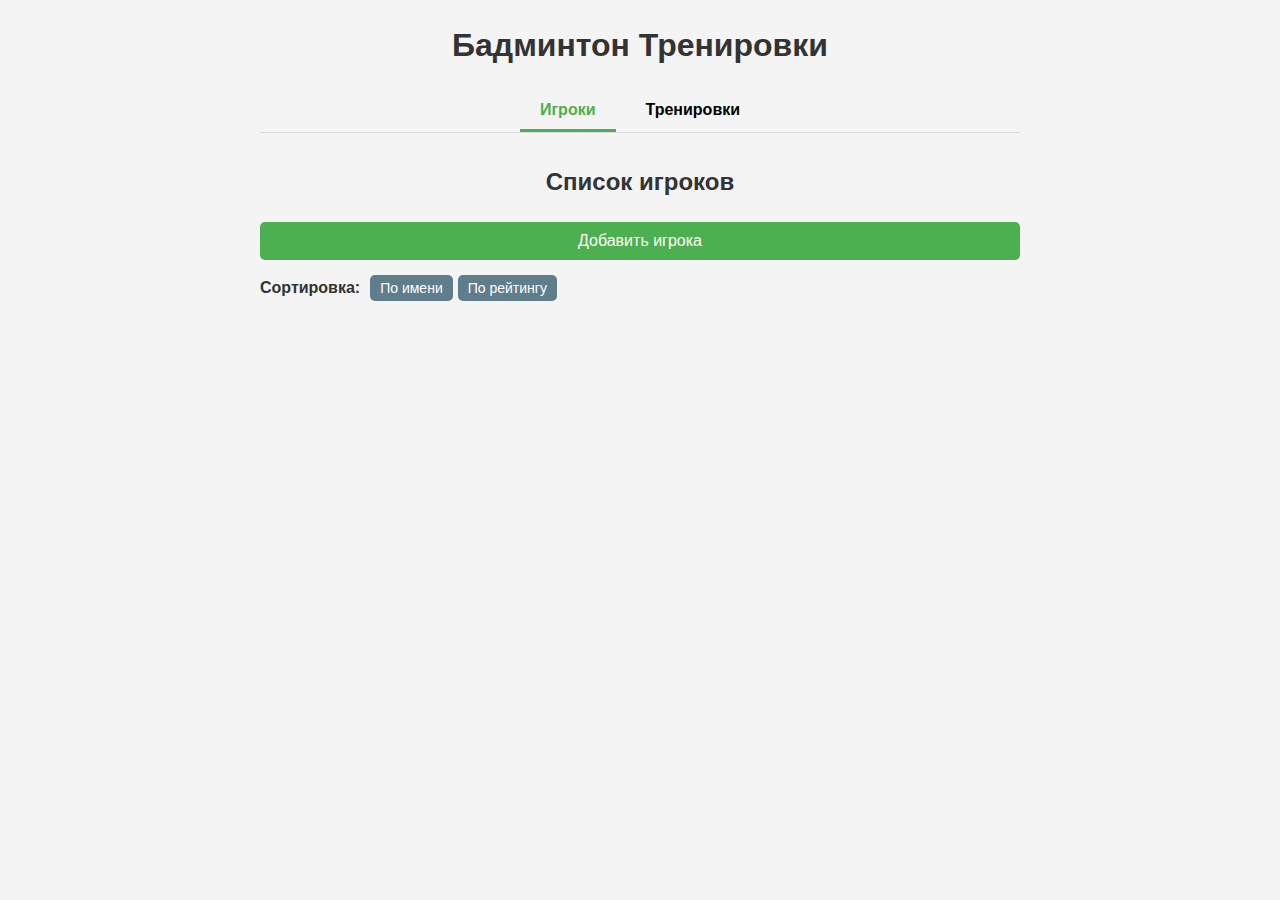
==== index-supabase.html @ 7efea24e "Первоначальная версия приложения для тренировок по бадминтону с Supabase" ====
<!DOCTYPE html>
<html lang="ru">
<head>
    <meta charset="UTF-8">
    <meta name="viewport" content="width=device-width, initial-scale=1.0">
    <title>Бадминтон Тренировки</title>
    <link rel="stylesheet" href="styles.css">
</head>
<body>
    <div class="container">
        <h1>Бадминтон Тренировки</h1>

        <div class="tabs">
            <button class="tab-btn active" data-tab="players">Игроки</button>
            <button class="tab-btn" data-tab="trainings">Тренировки</button>
        </div>

        <div id="players-tab" class="tab-content active">
            <div class="players-section">
                <h2>Список игроков</h2>
                <div class="action-buttons">
                    <button id="add-player-btn" class="btn primary-btn">Добавить игрока</button>
                </div>

                <div class="sort-controls">
                    <label>Сортировка:</label>
                    <button id="sort-name-btn" class="btn sort-btn">По имени</button>
                    <button id="sort-rating-btn" class="btn sort-btn">По рейтингу</button>
                </div>

                <div id="players-list" class="players-list">
                    <!-- Здесь будут отображаться игроки -->
                </div>
            </div>
        </div>

        <div id="trainings-tab" class="tab-content">
            <div class="trainings-section">
                <h2>Список тренировок</h2>
                <div class="action-buttons">
                    <button id="add-training-btn" class="btn primary-btn">Создать тренировку</button>
                </div>

                <div id="trainings-list" class="trainings-list">
                    <!-- Здесь будут отображаться тренировки -->
                </div>
            </div>
        </div>

        
        <!-- Модальное окно для добавления/редактирования игрока -->
        <div id="player-modal" class="modal">
            <div class="modal-content">
                <span class="close-btn">&times;</span>
                <h2 id="modal-title">Добавить игрока</h2>
                <form id="player-form">
                    <input type="hidden" id="player-index" value="">
                    <div class="form-group">
                        <label for="first-name">Имя:</label>
                        <input type="text" id="first-name" name="first-name" required>
                    </div>
                    <div class="form-group">
                        <label for="last-name">Фамилия:</label>
                        <input type="text" id="last-name" name="last-name" required>
                    </div>
                    <div class="form-group">
                        <label for="rating">Рейтинг:</label>
                        <input type="number" id="rating" name="rating" min="0" max="1000" required>
                    </div>
                    <div class="form-group">
                        <label for="photo">Фото:</label>
                        <input type="file" id="photo" name="photo" accept="image/*">
                        <div id="current-photo-container" class="current-photo-container" style="display: none;">
                            <p>Текущее фото:</p>
                            <img id="current-photo" class="current-photo" src="" alt="Текущее фото">
                        </div>
                    </div>
                    <button type="submit" class="btn primary-btn">Сохранить</button>
                </form>
            </div>
        </div>

        <!-- Модальное окно для создания тренировки -->
        <div id="training-modal" class="modal">
            <div class="modal-content">
                <span class="close-btn">&times;</span>
                <h2 id="training-modal-title">Создать тренировку</h2>
                <form id="training-form">
                    <input type="hidden" id="training-index" value="">
                    <div class="form-group">
                        <label for="training-location">Место проведения:</label>
                        <input type="text" id="training-location" name="training-location" required>
                    </div>
                    <div class="form-group">
                        <label for="training-date">Дата проведения:</label>
                        <input type="date" id="training-date" name="training-date" required>
                    </div>
                    <div class="form-group">
                        <label for="training-time">Время проведения:</label>
                        <input type="time" id="training-time" name="training-time" required>
                    </div>
                    <div class="form-group">
                        <label for="training-courts">Количество кортов:</label>
                        <input type="number" id="training-courts" name="training-courts" min="1" max="20" required>
                    </div>
                    <div class="form-group">
                        <label>Участники тренировки:</label>
                        <div class="training-players-header">
                            <button type="button" id="add-player-to-training-btn" class="btn secondary-btn">Создать нового игрока</button>
                        </div>
                        <div id="training-players-selection" class="training-players-selection">
                            <!-- Здесь будут отображаться игроки для выбора -->
                        </div>
                    </div>
                    <button type="submit" class="btn primary-btn">Сохранить</button>
                </form>
            </div>
        </div>

    </div>

    <!-- Импортируем Supabase JS из CDN -->
    <script type="module">
        import { createClient } from 'https://cdn.jsdelivr.net/npm/@supabase/supabase-js@2/+esm';
        window.createClient = createClient;
    </script>
    <script type="module" src="app-supabase.js"></script>
</body>
</html>
---- styles.css ----
/* Основные стили */
* {
    box-sizing: border-box;
    margin: 0;
    padding: 0;
}

body {
    font-family: Arial, sans-serif;
    line-height: 1.6;
    background-color: #f4f4f4;
    color: #333;
}

.container {
    max-width: 800px;
    margin: 0 auto;
    padding: 20px;
}

h1, h2 {
    margin-bottom: 20px;
    text-align: center;
}

/* Вкладки */
.tabs {
    display: flex;
    justify-content: center;
    margin-bottom: 20px;
    border-bottom: 1px solid #ddd;
}

.tab-btn {
    padding: 10px 20px;
    background-color: transparent;
    border: none;
    border-bottom: 3px solid transparent;
    cursor: pointer;
    font-size: 16px;
    font-weight: bold;
    transition: all 0.3s;
    margin: 0 5px;
}

.tab-btn:hover {
    color: #4CAF50;
}

.tab-btn.active {
    color: #4CAF50;
    border-bottom-color: #4CAF50;
}

.tab-content {
    display: none;
}

.tab-content.active {
    display: block;
}

/* Кнопки */
.btn {
    display: inline-block;
    padding: 10px 15px;
    border: none;
    border-radius: 5px;
    cursor: pointer;
    font-size: 16px;
    transition: background-color 0.3s;
}

.primary-btn {
    background-color: #4CAF50;
    color: white;
}

.primary-btn:hover {
    background-color: #45a049;
}

.secondary-btn {
    background-color: #2196F3;
    color: white;
}

.secondary-btn:hover {
    background-color: #0b7dda;
}

.delete-btn {
    background-color: #f44336;
    color: white;
    margin-top: 5px;
    font-size: 14px;
    padding: 5px 10px;
}

.delete-btn:hover {
    background-color: #d32f2f;
}

.edit-btn {
    background-color: #FF9800;
    color: white;
    margin-top: 5px;
    margin-right: 5px;
    font-size: 14px;
    padding: 5px 10px;
}

.edit-btn:hover {
    background-color: #e68a00;
}

.sort-btn {
    background-color: #607D8B;
    color: white;
    font-size: 14px;
    padding: 5px 10px;
    margin-right: 5px;
}

.sort-btn:hover {
    background-color: #455A64;
}

.sort-btn.active {
    background-color: #455A64;
    box-shadow: 0 0 5px rgba(0, 0, 0, 0.3);
}

/* Секция игроков */
.players-section {
    margin-top: 30px;
}

.action-buttons {
    display: flex;
    gap: 10px;
    margin-bottom: 15px;
}

.action-buttons button {
    flex: 1;
}

.sort-controls {
    display: flex;
    align-items: center;
    margin-bottom: 15px;
}

.sort-controls label {
    margin-right: 10px;
    margin-bottom: 0;
}

.players-list {
    display: grid;
    grid-template-columns: repeat(auto-fill, minmax(250px, 1fr));
    gap: 20px;
}

.player-card {
    background-color: white;
    border-radius: 8px;
    padding: 15px;
    box-shadow: 0 2px 5px rgba(0, 0, 0, 0.1);
}

.player-card-content {
    display: flex;
    justify-content: space-between;
    align-items: center;
}

.player-info {
    flex: 1;
}

.player-photo-container {
    margin-left: 15px;
}

.player-photo {
    width: 70px;
    height: 70px;
    object-fit: cover;
    border-radius: 50%;
    border: 3px solid #4CAF50;
}

.player-info h3 {
    margin-bottom: 5px;
}

.player-actions {
    display: flex;
    margin-top: 10px;
}

.player-rating {
    font-weight: bold;
    color: #4CAF50;
}

.no-players {
    text-align: center;
    padding: 20px;
    background-color: white;
    border-radius: 8px;
    box-shadow: 0 2px 5px rgba(0, 0, 0, 0.1);
    grid-column: 1 / -1;
}

/* Модальное окно */
.modal {
    display: none;
    position: fixed;
    z-index: 1;
    left: 0;
    top: 0;
    width: 100%;
    height: 100%;
    background-color: rgba(0, 0, 0, 0.5);
}

.modal-content {
    background-color: white;
    margin: 10% auto;
    padding: 20px;
    border-radius: 8px;
    width: 80%;
    max-width: 500px;
    position: relative;
}

.close-btn {
    position: absolute;
    top: 10px;
    right: 15px;
    font-size: 24px;
    cursor: pointer;
}

/* Форма */
.form-group {
    margin-bottom: 15px;
}

label {
    display: block;
    margin-bottom: 5px;
    font-weight: bold;
}

input[type="text"],
input[type="number"] {
    width: 100%;
    padding: 10px;
    border: 1px solid #ddd;
    border-radius: 5px;
}



/* Текущее фото в форме редактирования */
.current-photo-container {
    margin-top: 10px;
}

.current-photo {
    width: 100px;
    height: 100px;
    border-radius: 50%;
    object-fit: cover;
    margin-top: 5px;
    border: 3px solid #4CAF50;
}

/* Секция тренировок */
.trainings-section {
    margin-top: 30px;
}

.trainings-list {
    display: grid;
    grid-template-columns: repeat(auto-fill, minmax(300px, 1fr));
    gap: 20px;
}

.training-card {
    background-color: white;
    border-radius: 8px;
    padding: 15px;
    box-shadow: 0 2px 5px rgba(0, 0, 0, 0.1);
}

.training-header {
    display: flex;
    justify-content: space-between;
    align-items: center;
    margin-bottom: 10px;
    padding-bottom: 10px;
    border-bottom: 1px solid #eee;
}

.training-date-time {
    font-weight: bold;
    color: #2196F3;
}

.training-info {
    display: flex;
    justify-content: space-between;
    align-items: center;
    margin-bottom: 15px;
}

.training-details {
    flex: 1;
}

.training-location {
    margin-bottom: 5px;
    color: #555;
}

.training-courts {
    font-size: 14px;
    color: #666;
}

.start-training-btn {
    background-color: #4CAF50;
    color: white;
    margin-left: 10px;
}

.start-training-btn:hover {
    background-color: #45a049;
}

.training-players-title {
    font-weight: bold;
    margin-bottom: 10px;
    padding-top: 10px;
    border-top: 1px solid #eee;
}

.training-players {
    max-height: 200px;
    overflow-y: auto;
}

.training-player-item {
    display: flex;
    align-items: center;
    margin-bottom: 5px;
    padding: 5px;
    border-radius: 4px;
    background-color: #f9f9f9;
}

.training-player-photo {
    width: 40px;
    height: 40px;
    border-radius: 50%;
    object-fit: cover;
    margin-right: 10px;
    border: 2px solid #4CAF50;
}

/* Выбор игроков для тренировки */
.training-players-header {
    display: flex;
    justify-content: flex-end;
    margin-bottom: 10px;
}

#add-player-to-training-btn {
    font-size: 14px;
    padding: 5px 10px;
}

.training-players-selection {
    max-height: 200px;
    overflow-y: auto;
    border: 1px solid #ddd;
    border-radius: 5px;
    padding: 10px;
}

.player-checkbox-item {
    display: flex;
    align-items: center;
    margin-bottom: 10px;
    padding: 5px;
    border-radius: 4px;
    background-color: #f9f9f9;
}

.player-checkbox-item:hover {
    background-color: #f0f0f0;
}

.player-checkbox-photo {
    width: 40px;
    height: 40px;
    border-radius: 50%;
    object-fit: cover;
    margin-right: 10px;
    border: 2px solid #607D8B;
}

.player-checkbox-info {
    flex: 1;
}

/* Адаптивность для мобильных устройств */
@media (max-width: 600px) {
    .modal-content {
        width: 95%;
        margin: 5% auto;
    }

    .players-list {
        grid-template-columns: 1fr;
    }

    .sort-controls {
        flex-direction: column;
        align-items: flex-start;
    }

    .sort-controls label {
        margin-bottom: 5px;
    }

    .sort-controls button {
        margin-bottom: 5px;
    }
}
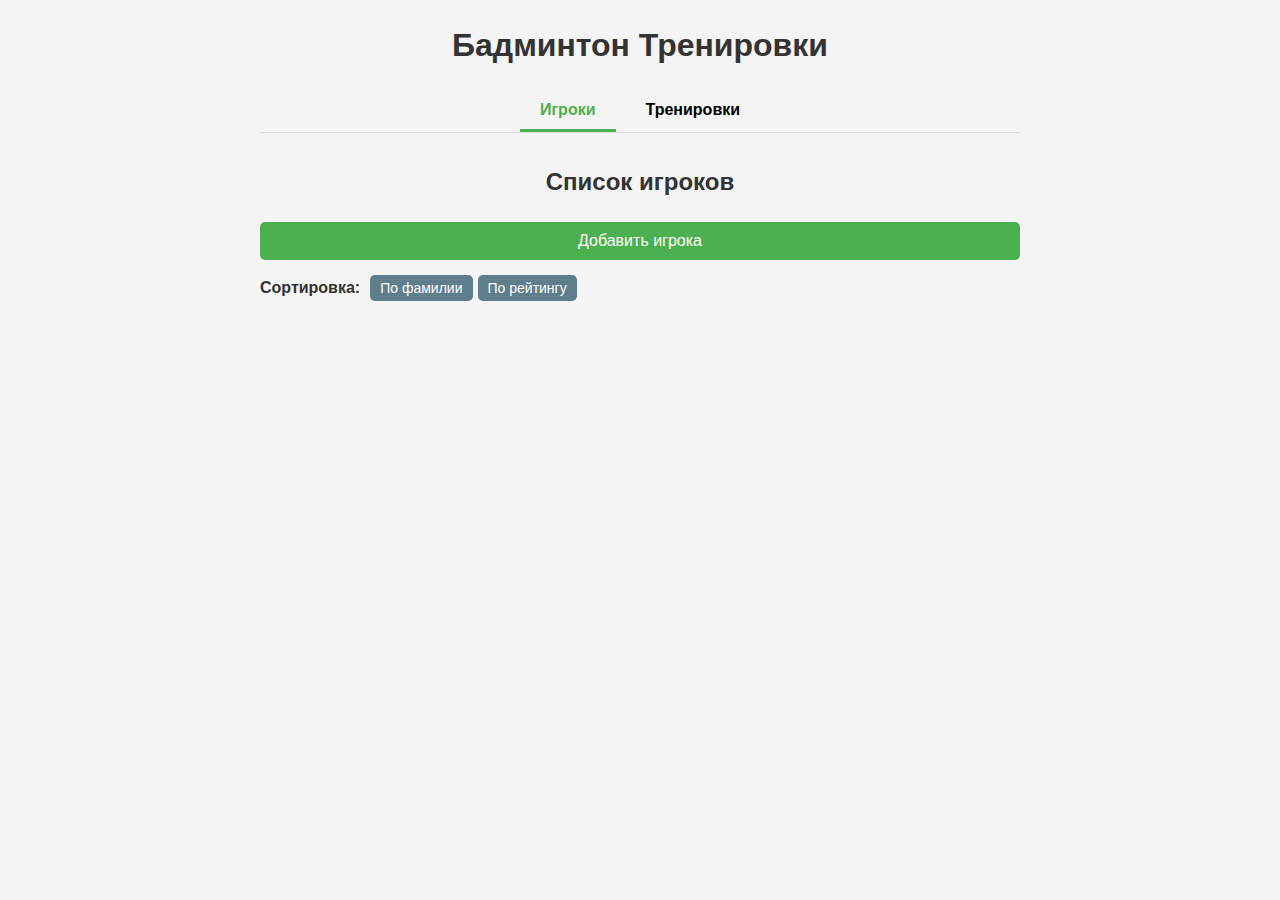
==== commit 66f8d52d: "Изменена сортировка игроков: теперь сортировка происходит по фамилии, а не по имени" ====
--- a/index-supabase.html
+++ b/index-supabase.html
@@ -24,7 +24,7 @@
 
                 <div class="sort-controls">
                     <label>Сортировка:</label>
-                    <button id="sort-name-btn" class="btn sort-btn">По имени</button>
+                    <button id="sort-name-btn" class="btn sort-btn">По фамилии</button>
                     <button id="sort-rating-btn" class="btn sort-btn">По рейтингу</button>
                 </div>
 
--- a/styles.css
+++ b/styles.css
@@ -86,6 +86,15 @@
 }
 
 .secondary-btn:hover {
+    background-color: #0b7dda;
+}
+
+.blue-btn {
+    background-color: #2196F3;
+    color: white;
+}
+
+.blue-btn:hover {
     background-color: #0b7dda;
 }
 
@@ -278,6 +287,41 @@
     object-fit: cover;
     margin-top: 5px;
     border: 3px solid #4CAF50;
+    transition: all 0.3s ease;
+}
+
+/* Стили для предпросмотра фото */
+.current-photo.preview {
+    animation: pulse 1.5s infinite;
+    box-shadow: 0 0 10px rgba(76, 175, 80, 0.5);
+}
+
+@keyframes pulse {
+    0% {
+        box-shadow: 0 0 0 0 rgba(76, 175, 80, 0.7);
+    }
+    70% {
+        box-shadow: 0 0 0 10px rgba(76, 175, 80, 0);
+    }
+    100% {
+        box-shadow: 0 0 0 0 rgba(76, 175, 80, 0);
+    }
+}
+
+/* Стили для индикатора загрузки */
+.loading-indicator {
+    display: inline-block;
+    width: 16px;
+    height: 16px;
+    border: 2px solid rgba(255, 255, 255, 0.3);
+    border-radius: 50%;
+    border-top-color: white;
+    animation: spin 1s ease-in-out infinite;
+    margin-left: 8px;
+}
+
+@keyframes spin {
+    to { transform: rotate(360deg); }
 }
 
 /* Секция тренировок */
@@ -334,13 +378,11 @@
 }
 
 .start-training-btn {
-    background-color: #4CAF50;
-    color: white;
     margin-left: 10px;
-}
-
-.start-training-btn:hover {
-    background-color: #45a049;
+    font-weight: bold;
+    padding: 8px 15px;
+    min-width: 80px;
+    text-align: center;
 }
 
 .training-players-title {
